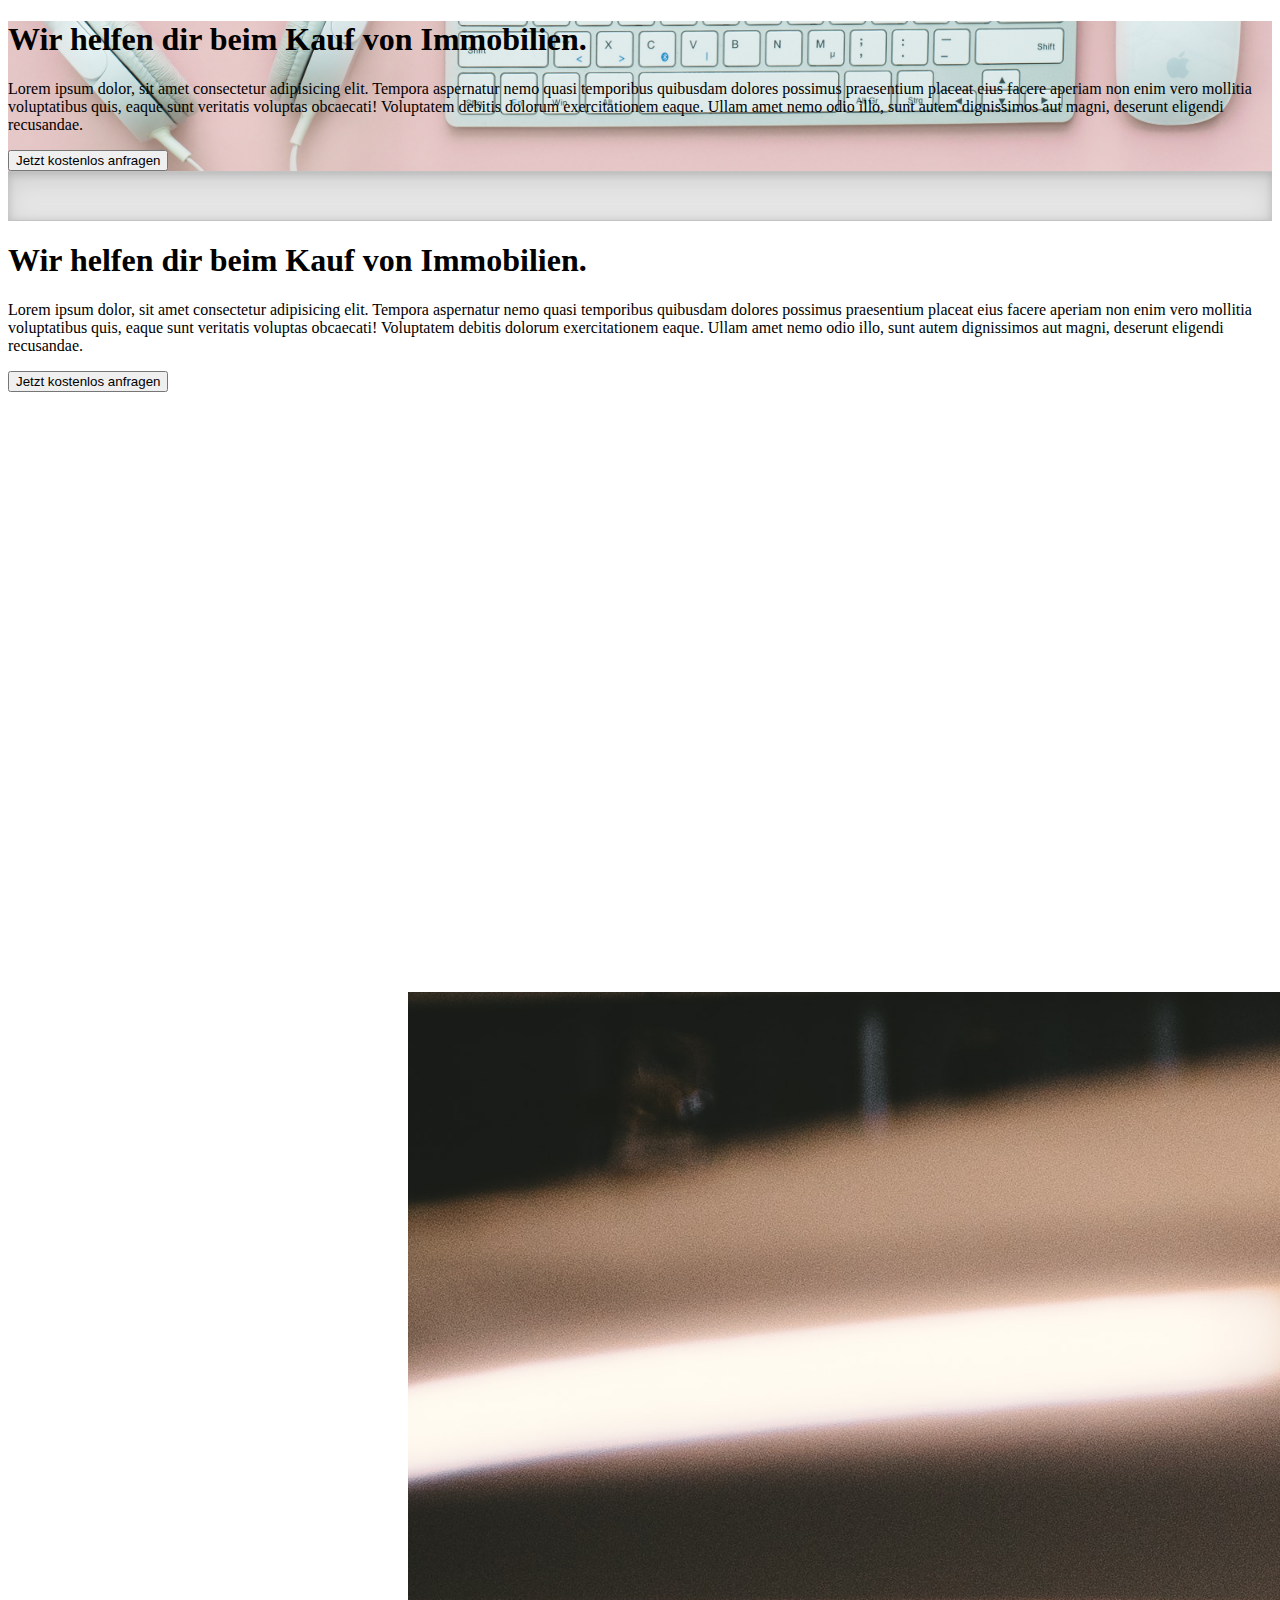
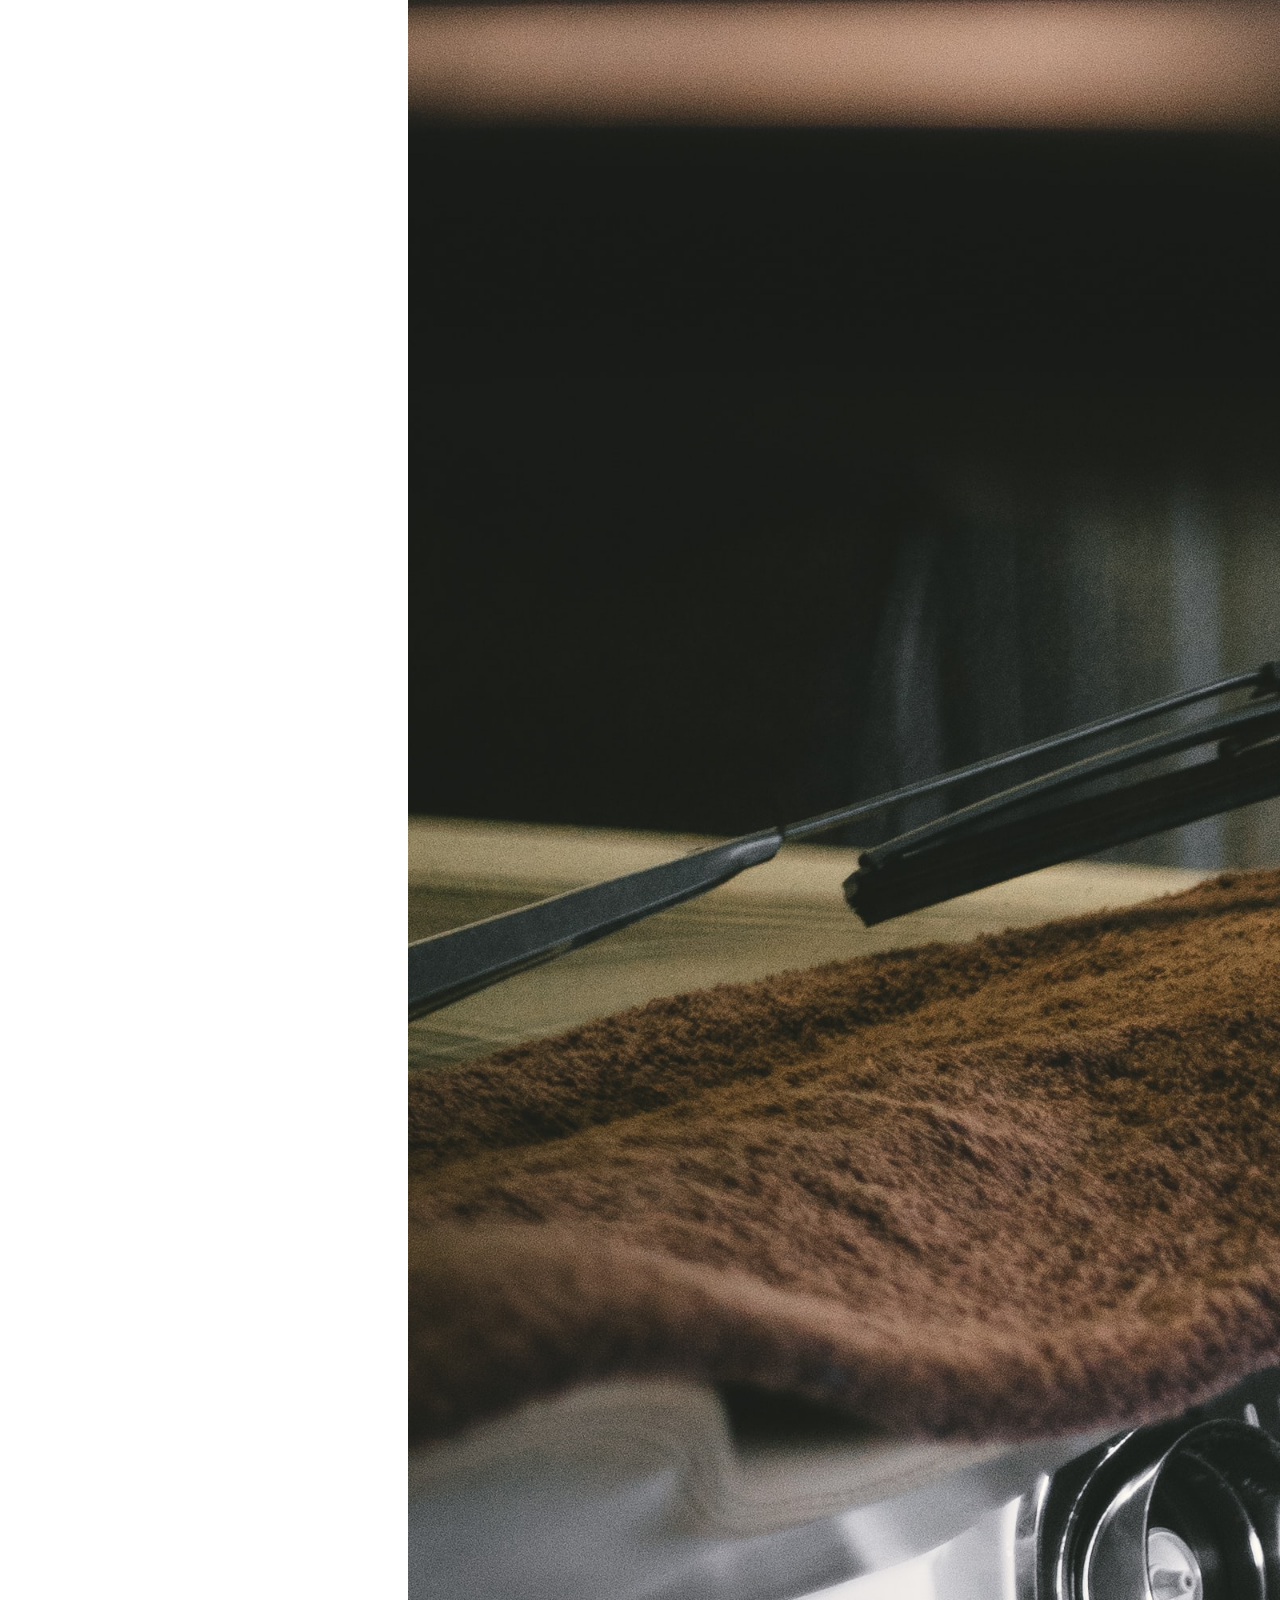
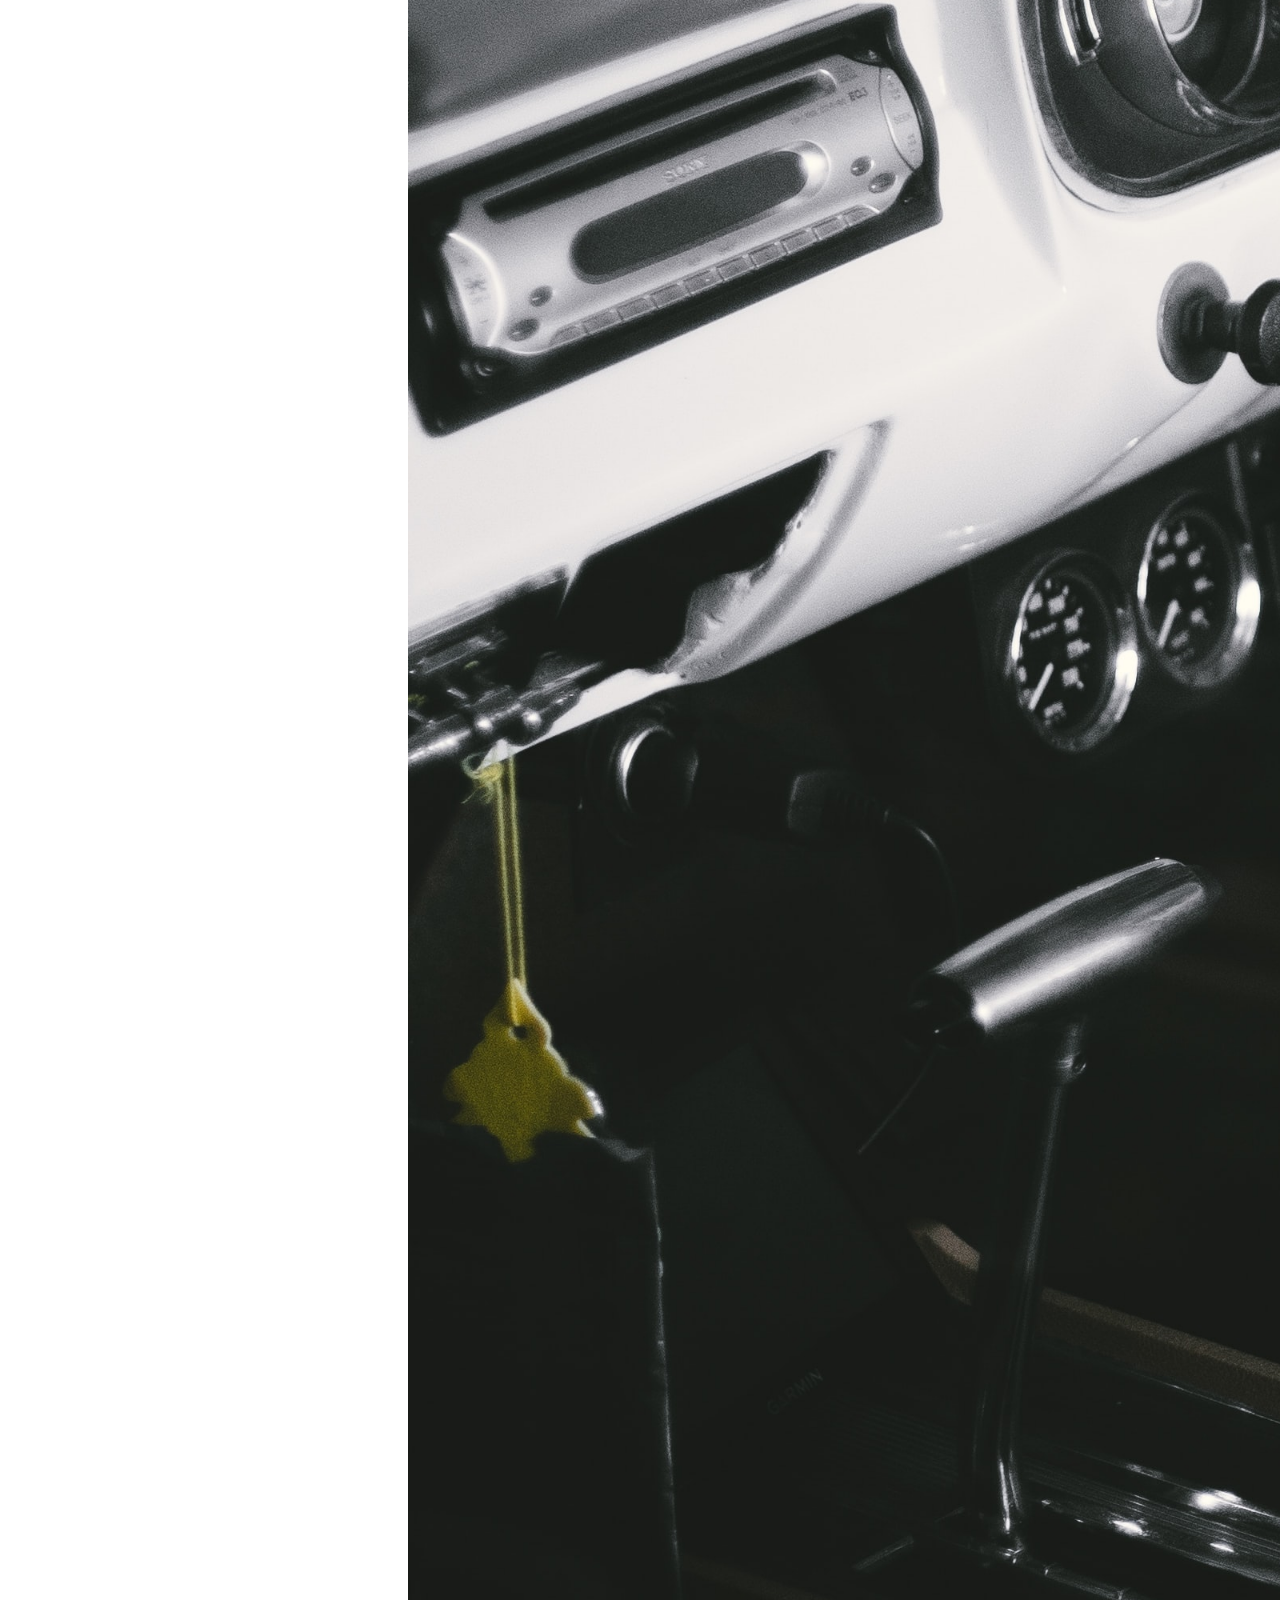
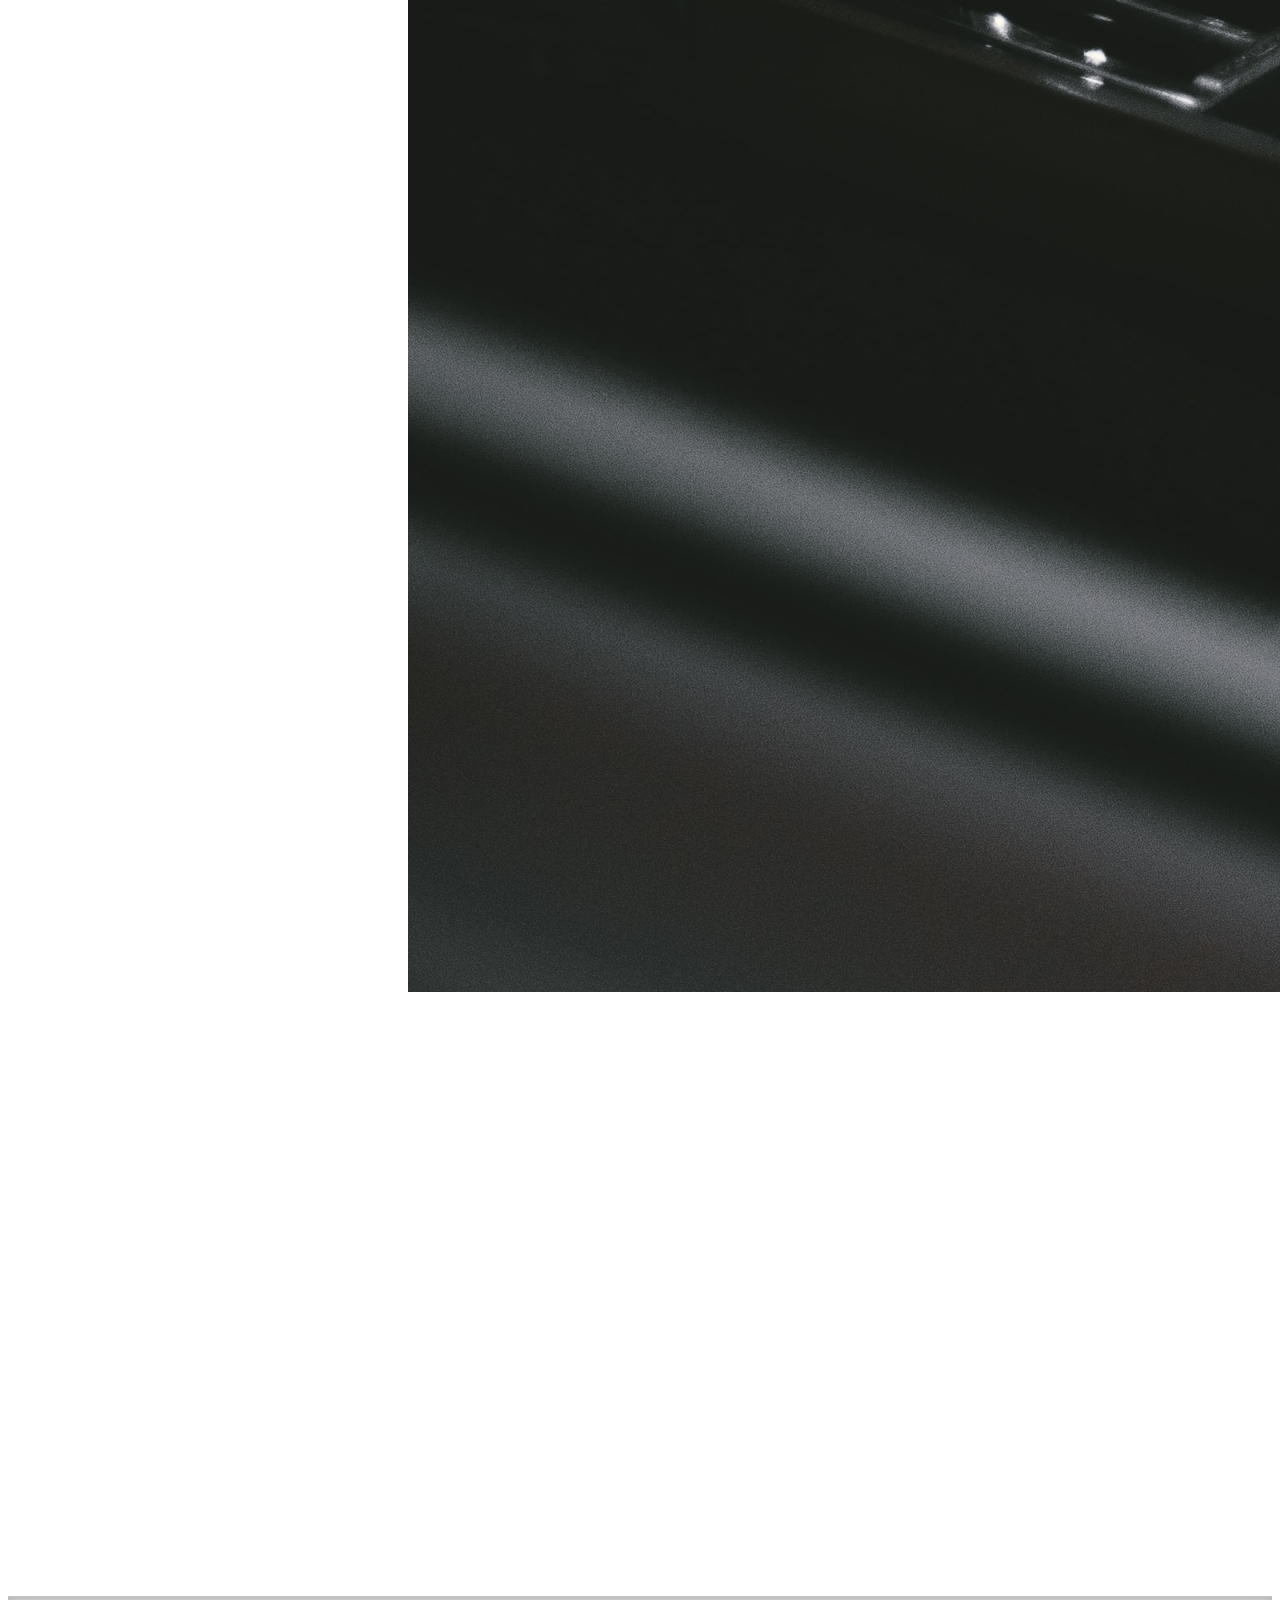
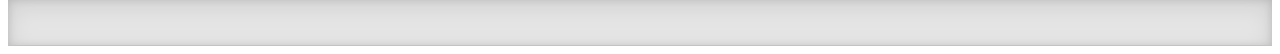
==== web/templates/hero_templates/index.html @ 76df2daf "start implementing some hero templates" ====
<!doctype html>
<html lang="de">

<head>
    <meta charset="utf-8">
    <meta name="viewport" content="width=device-width, initial-scale=1">
    <meta name="author" content="Jan Schönitz @ Linkrate">
    <title>Hero Templates</title>
    <link href="https://cdn.jsdelivr.net/npm/bootstrap@5.2.3/dist/css/bootstrap.min.css" rel="stylesheet"
        integrity="sha384-rbsA2VBKQhggwzxH7pPCaAqO46MgnOM80zW1RWuH61DGLwZJEdK2Kadq2F9CUG65" crossorigin="anonymous">
    <link rel="stylesheet" href="style.css">

</head>

<body>

    <main>
        <div class="hero-0">
            <div class="container">
                <div class="row container">
                    <div class="col-12 col-md-6 ">
                        <h1 class="h1">Wir helfen dir beim Kauf von Immobilien.</h1>
                        <p class="p">Lorem ipsum dolor, sit amet consectetur adipisicing elit. Tempora aspernatur nemo
                            quasi
                            temporibus quibusdam dolores possimus praesentium placeat eius facere aperiam non enim vero
                            mollitia voluptatibus quis, eaque sunt veritatis voluptas obcaecati! Voluptatem debitis
                            dolorum exercitationem eaque. Ullam amet nemo odio illo, sunt autem dignissimos aut magni,
                            deserunt eligendi recusandae.</p>
                        <button class="btn btn-primary btn-outline-dark my-5">Jetzt kostenlos anfragen</button>
                    </div>
                    <div class="col-6"></div>
                </div>
            </div>
        </div>
        <div class="template-divider"></div>
        <div class="hero-1">
            <div class="container">
                <div class="row container">
                    <div class="col-12 col-md-6 align-self-center">
                        <h1 class="h1 py-5">Wir helfen dir beim Kauf von Immobilien.</h1>
                        <p class="p">Lorem ipsum dolor, sit amet consectetur adipisicing elit. Tempora aspernatur nemo
                            quasi
                            temporibus quibusdam dolores possimus praesentium placeat eius facere aperiam non enim vero
                            mollitia voluptatibus quis, eaque sunt veritatis voluptas obcaecati! Voluptatem debitis
                            dolorum exercitationem eaque. Ullam amet nemo odio illo, sunt autem dignissimos aut magni,
                            deserunt eligendi recusandae.</p>
                        <button class="btn btn-primary btn-outline-dark my-5">Jetzt kostenlos anfragen</button>
                    </div>
                    <div class="col-6 align-self-center">
                        <img src="./images/ethan-cull-5Aknas0Jls4-unsplash.jpg" class="img-fluid shadow-lg rounded-5 hide-till-md" style="max-height: 50%;"
                            alt="">
                    </div>
                </div>
            </div>
        </div>
        <div class="template-divider"></div>
    </main>

    <script src="https://cdn.jsdelivr.net/npm/bootstrap@5.2.3/dist/js/bootstrap.bundle.min.js"
        integrity="sha384-kenU1KFdBIe4zVF0s0G1M5b4hcpxyD9F7jL+jjXkk+Q2h455rYXK/7HAuoJl+0I4"
        crossorigin="anonymous"></script>
</body>

</html>
---- web/templates/hero_templates/style.css ----
@media (max-width: 575.98px) {
    .hide-till-sm {
        display: none;
    }
}

@media (max-width: 767.98px) {
    .hide-till-md {
        display: none;
    }
}

@media (max-width: 991.98px) {
    .hide-till-lg {
        display: none;
    }
}

@media (max-width: 1199.98px) {
    .hide-till-xl {
        display: none;
    }
}

@media (max-width: 1399.98px) {
    .hide-till-xxl {
        display: none;
    }
}

.template-divider {
    height: 3rem;
    background-color: rgba(0, 0, 0, .1);
    border: solid rgba(0, 0, 0, .15);
    border-width: 1px 0;
    box-shadow: inset 0 0.5em 1.5em rgba(0, 0, 0, .1), inset 0 0.125em 0.5em rgba(0, 0, 0, .15);
}

.hero-0 {
    background-image: url('./images/lum3n--RBuQ2PK_L8-unsplash.jpg');
    background-size: cover;
    background-position-y: bottom;
}

img {
    transform: scale(80%);
}
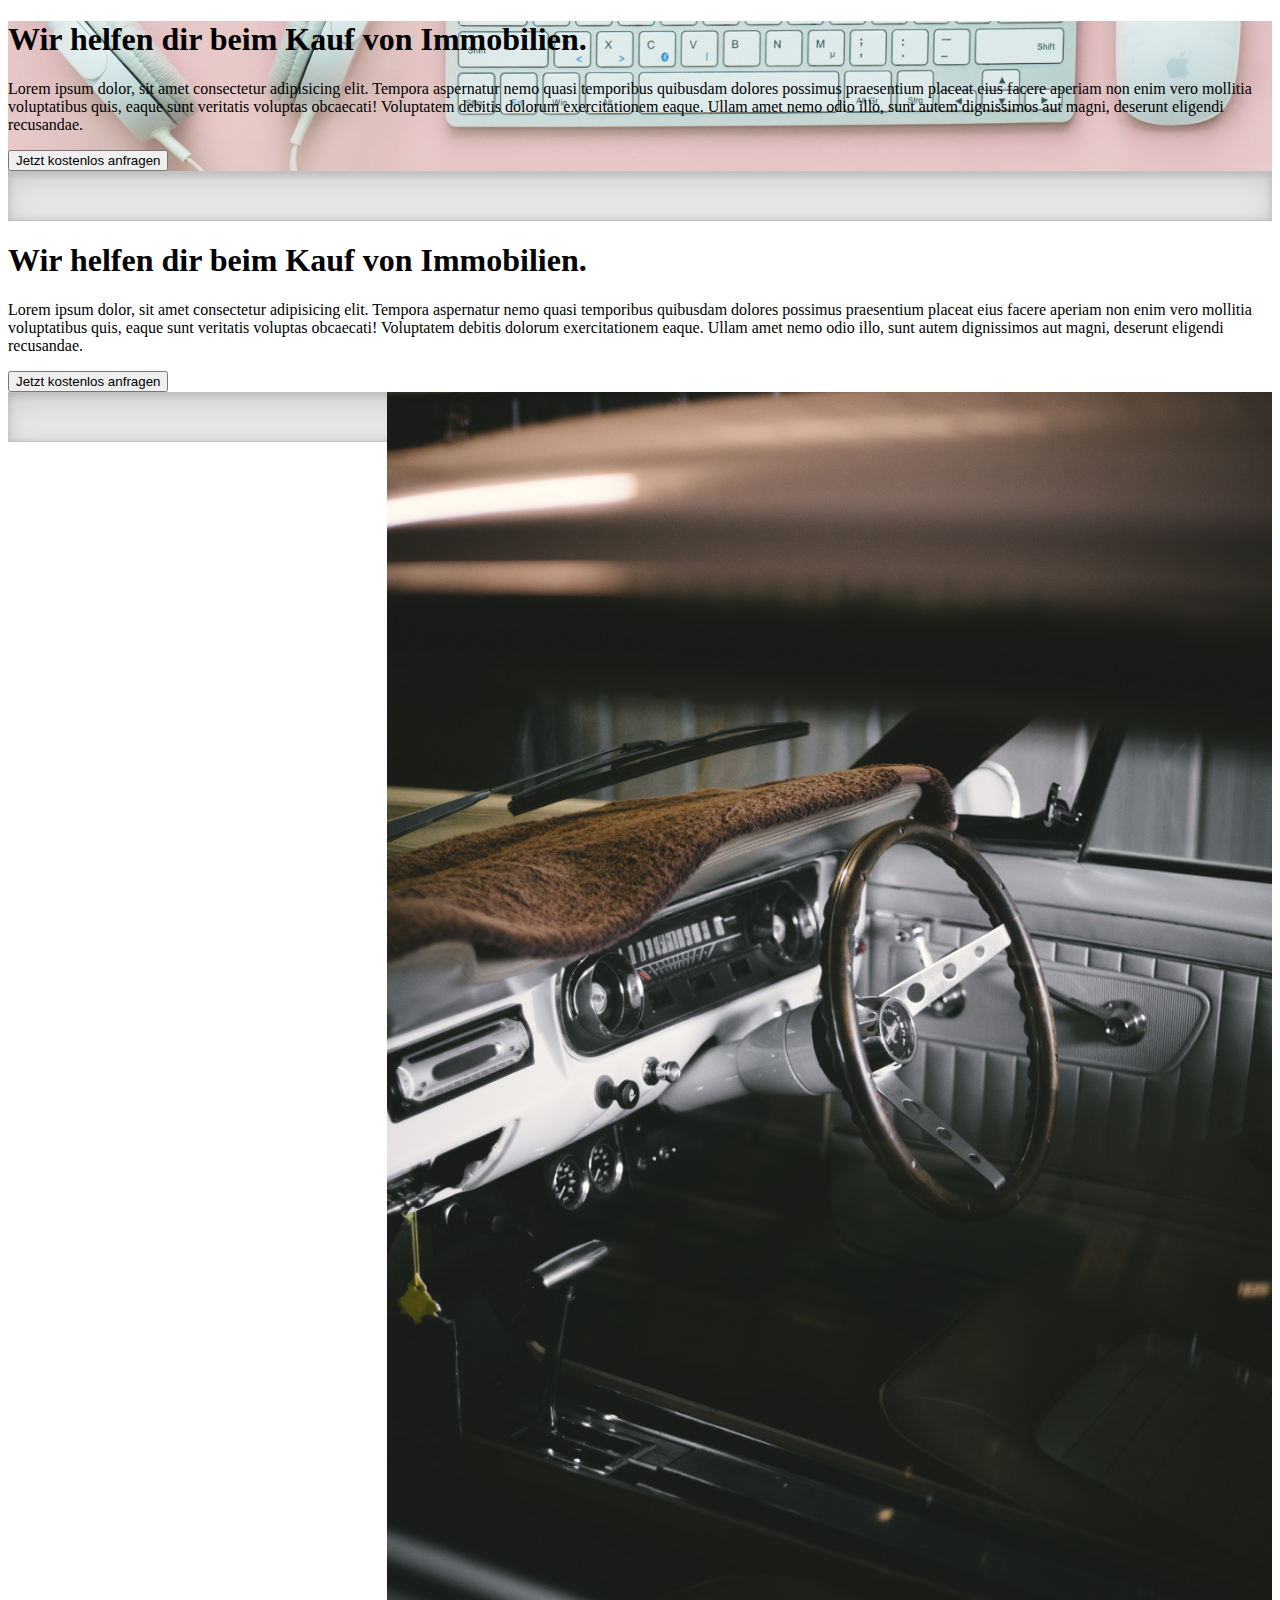
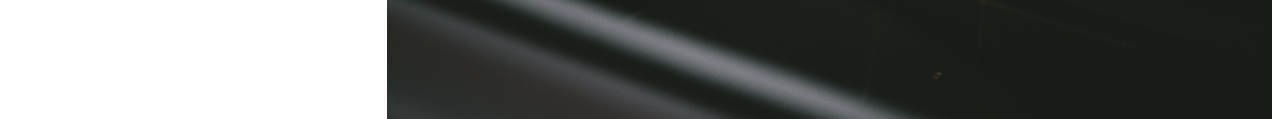
==== commit d30e949b: "fix positioning" ====
--- a/web/templates/hero_templates/index.html
+++ b/web/templates/hero_templates/index.html
@@ -19,7 +19,7 @@
             <div class="container">
                 <div class="row container">
                     <div class="col-12 col-md-6 ">
-                        <h1 class="h1">Wir helfen dir beim Kauf von Immobilien.</h1>
+                        <h1 class="h1 py-5">Wir helfen dir beim Kauf von Immobilien.</h1>
                         <p class="p">Lorem ipsum dolor, sit amet consectetur adipisicing elit. Tempora aspernatur nemo
                             quasi
                             temporibus quibusdam dolores possimus praesentium placeat eius facere aperiam non enim vero
@@ -37,17 +37,17 @@
             <div class="container">
                 <div class="row container">
                     <div class="col-12 col-md-6 align-self-center">
-                        <h1 class="h1 py-5">Wir helfen dir beim Kauf von Immobilien.</h1>
-                        <p class="p">Lorem ipsum dolor, sit amet consectetur adipisicing elit. Tempora aspernatur nemo
+                        <h1 class="h1 pt-3">Wir helfen dir beim Kauf von Immobilien.</h1>
+                        <p class="p py-3">Lorem ipsum dolor, sit amet consectetur adipisicing elit. Tempora aspernatur nemo
                             quasi
                             temporibus quibusdam dolores possimus praesentium placeat eius facere aperiam non enim vero
                             mollitia voluptatibus quis, eaque sunt veritatis voluptas obcaecati! Voluptatem debitis
                             dolorum exercitationem eaque. Ullam amet nemo odio illo, sunt autem dignissimos aut magni,
                             deserunt eligendi recusandae.</p>
-                        <button class="btn btn-primary btn-outline-dark my-5">Jetzt kostenlos anfragen</button>
+                        <button class="btn btn-primary btn-outline-dark mb-3">Jetzt kostenlos anfragen</button>
                     </div>
                     <div class="col-6 align-self-center">
-                        <img src="./images/ethan-cull-5Aknas0Jls4-unsplash.jpg" class="img-fluid shadow-lg rounded-5 hide-till-md" style="max-height: 50%;"
+                        <img src="./images/ethan-cull-5Aknas0Jls4-unsplash.jpg" class="img-fluid shadow-lg rounded-5 my-2 my-lg-5 hide-till-md"
                             alt="">
                     </div>
                 </div>
--- a/web/templates/hero_templates/style.css
+++ b/web/templates/hero_templates/style.css
@@ -43,5 +43,10 @@
 }
 
 img {
-    transform: scale(80%);
+    position: relative;
+    max-width: 70% !important;
+    float: right;
+    /* left: 50%;
+    transform: translateX(-50%); */
+    
 }
